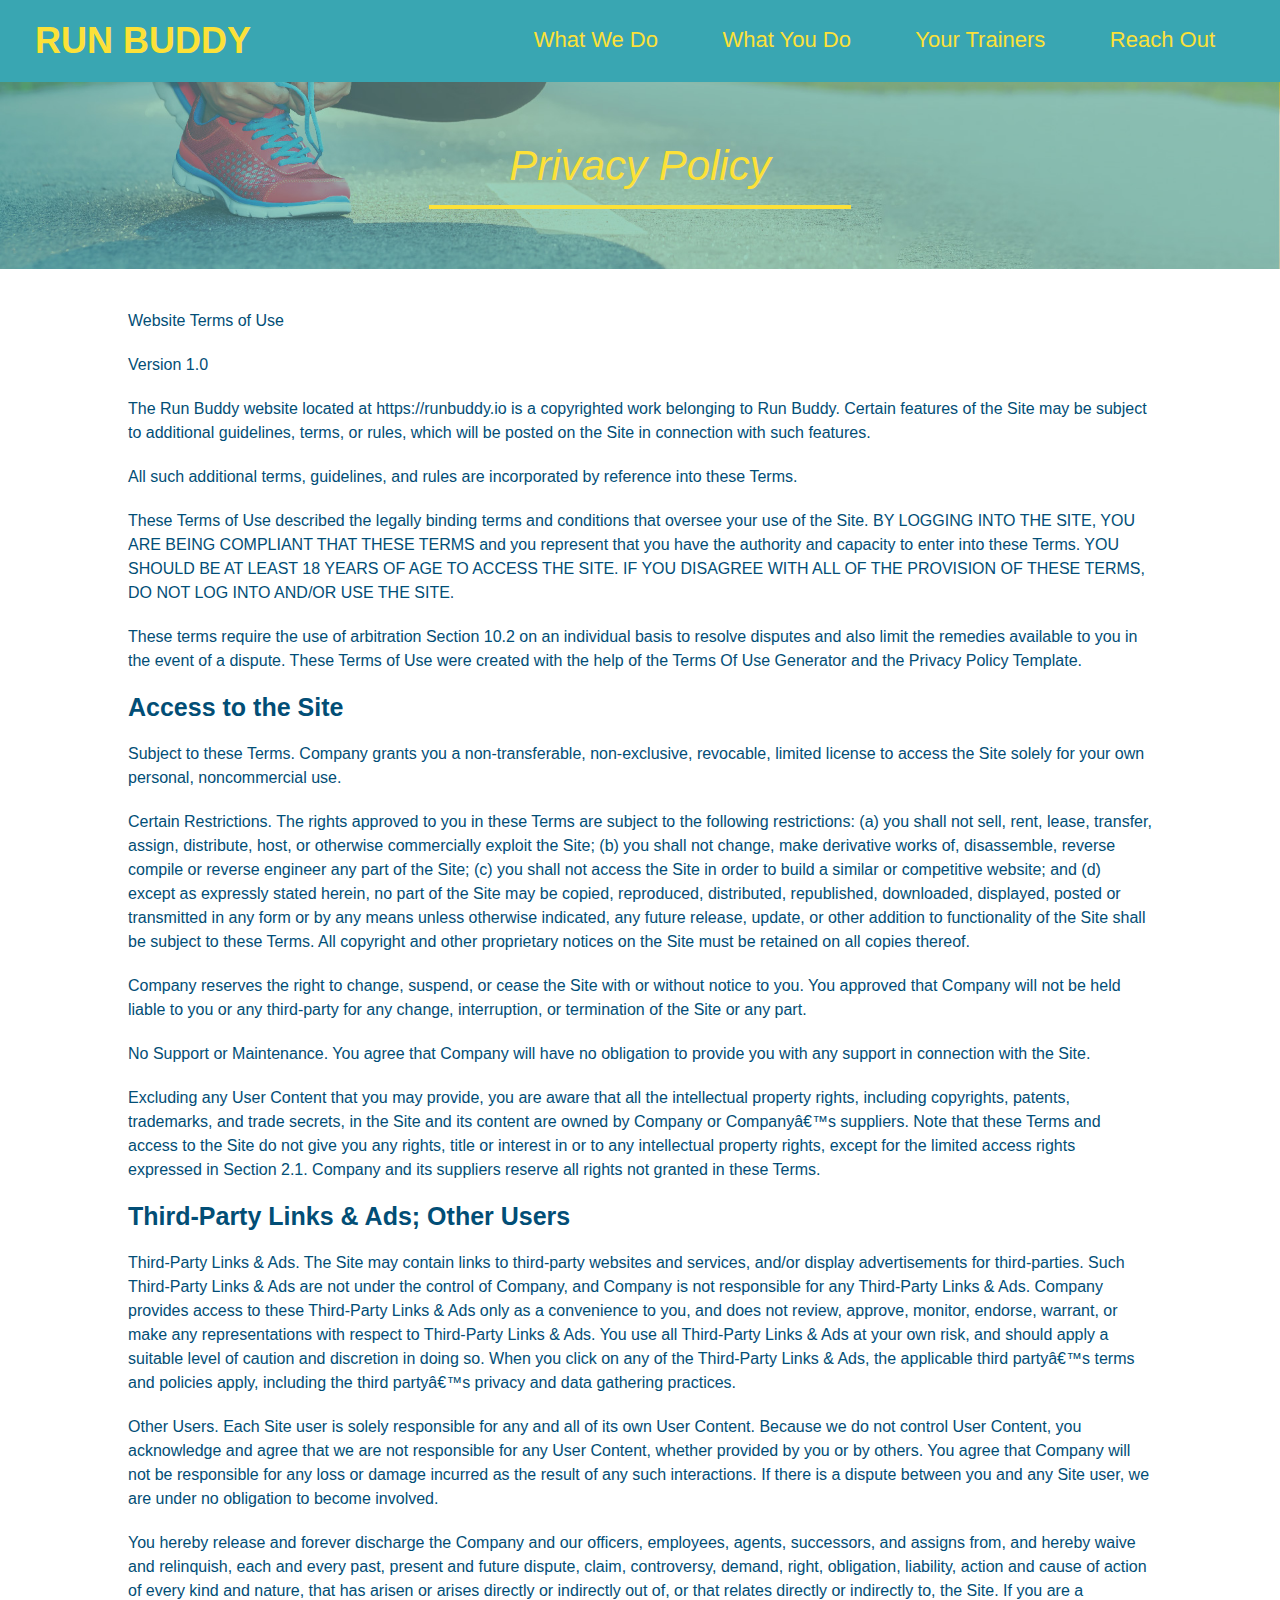
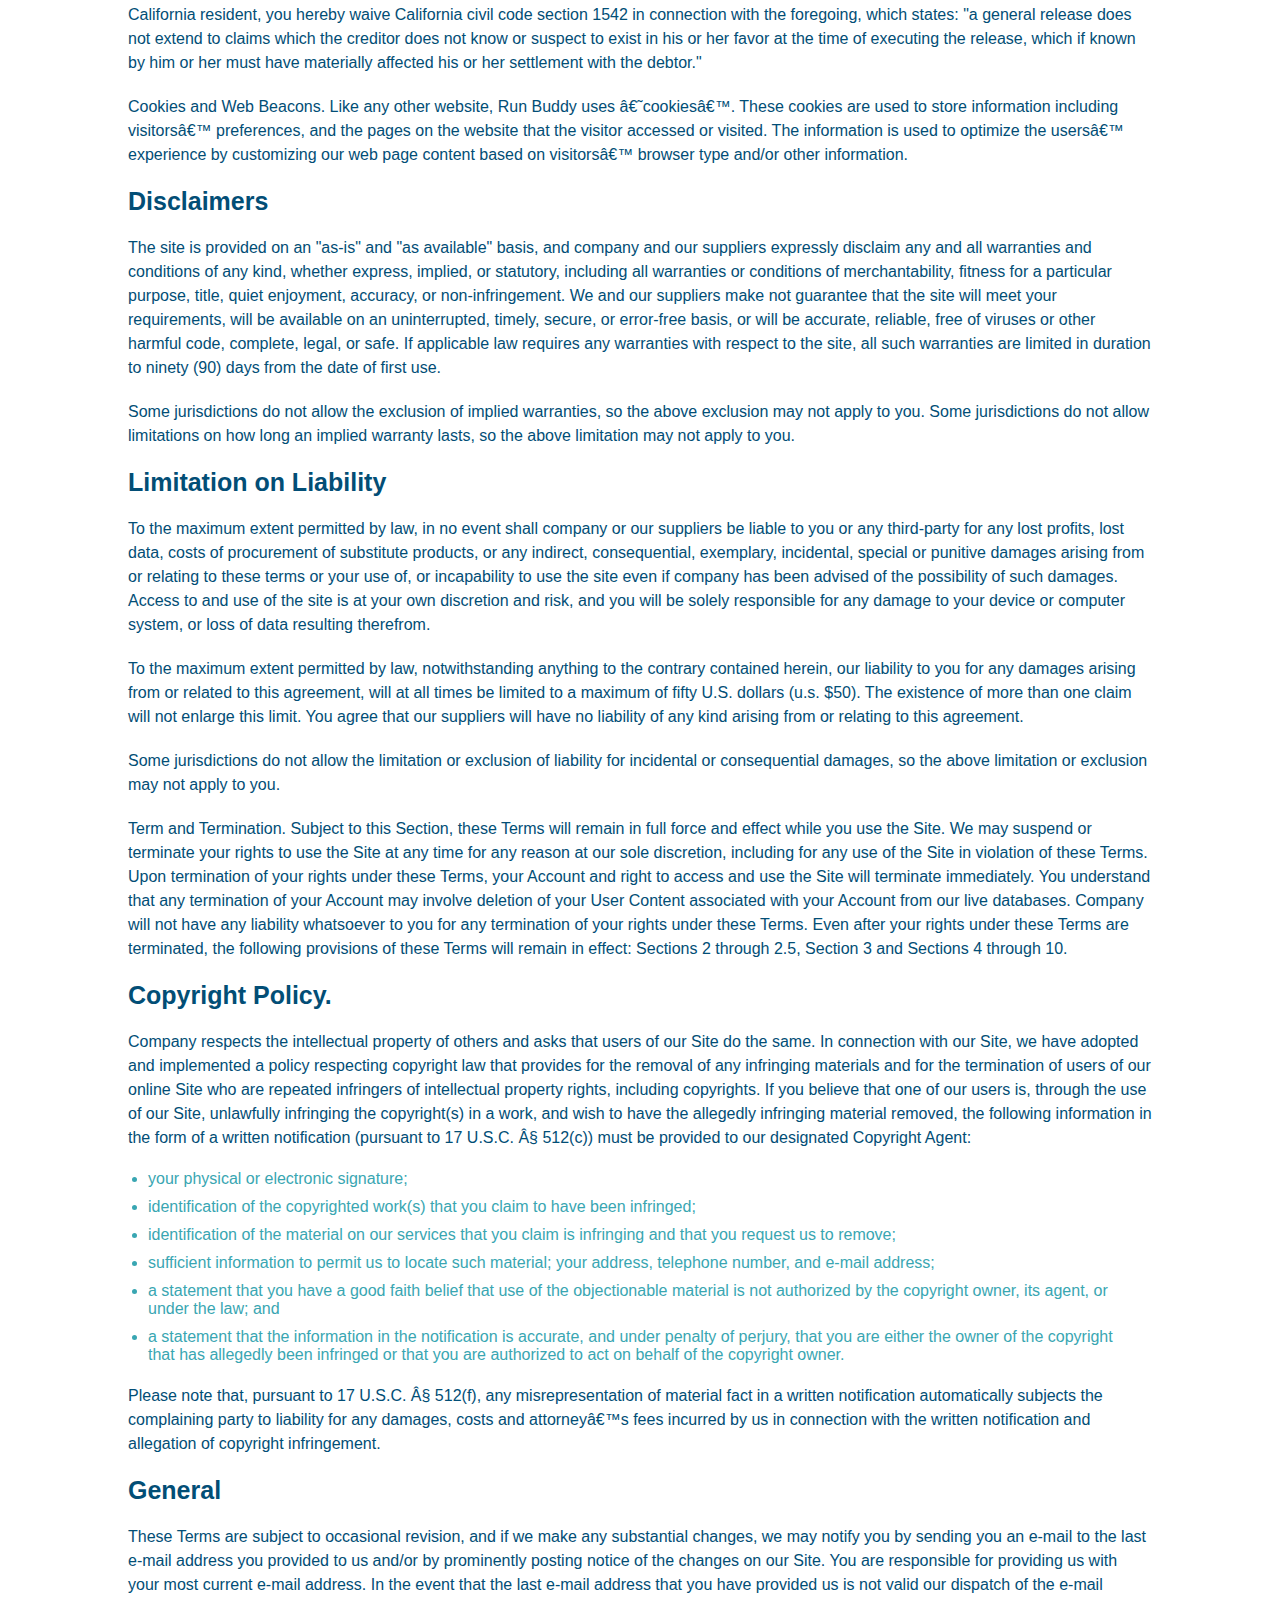
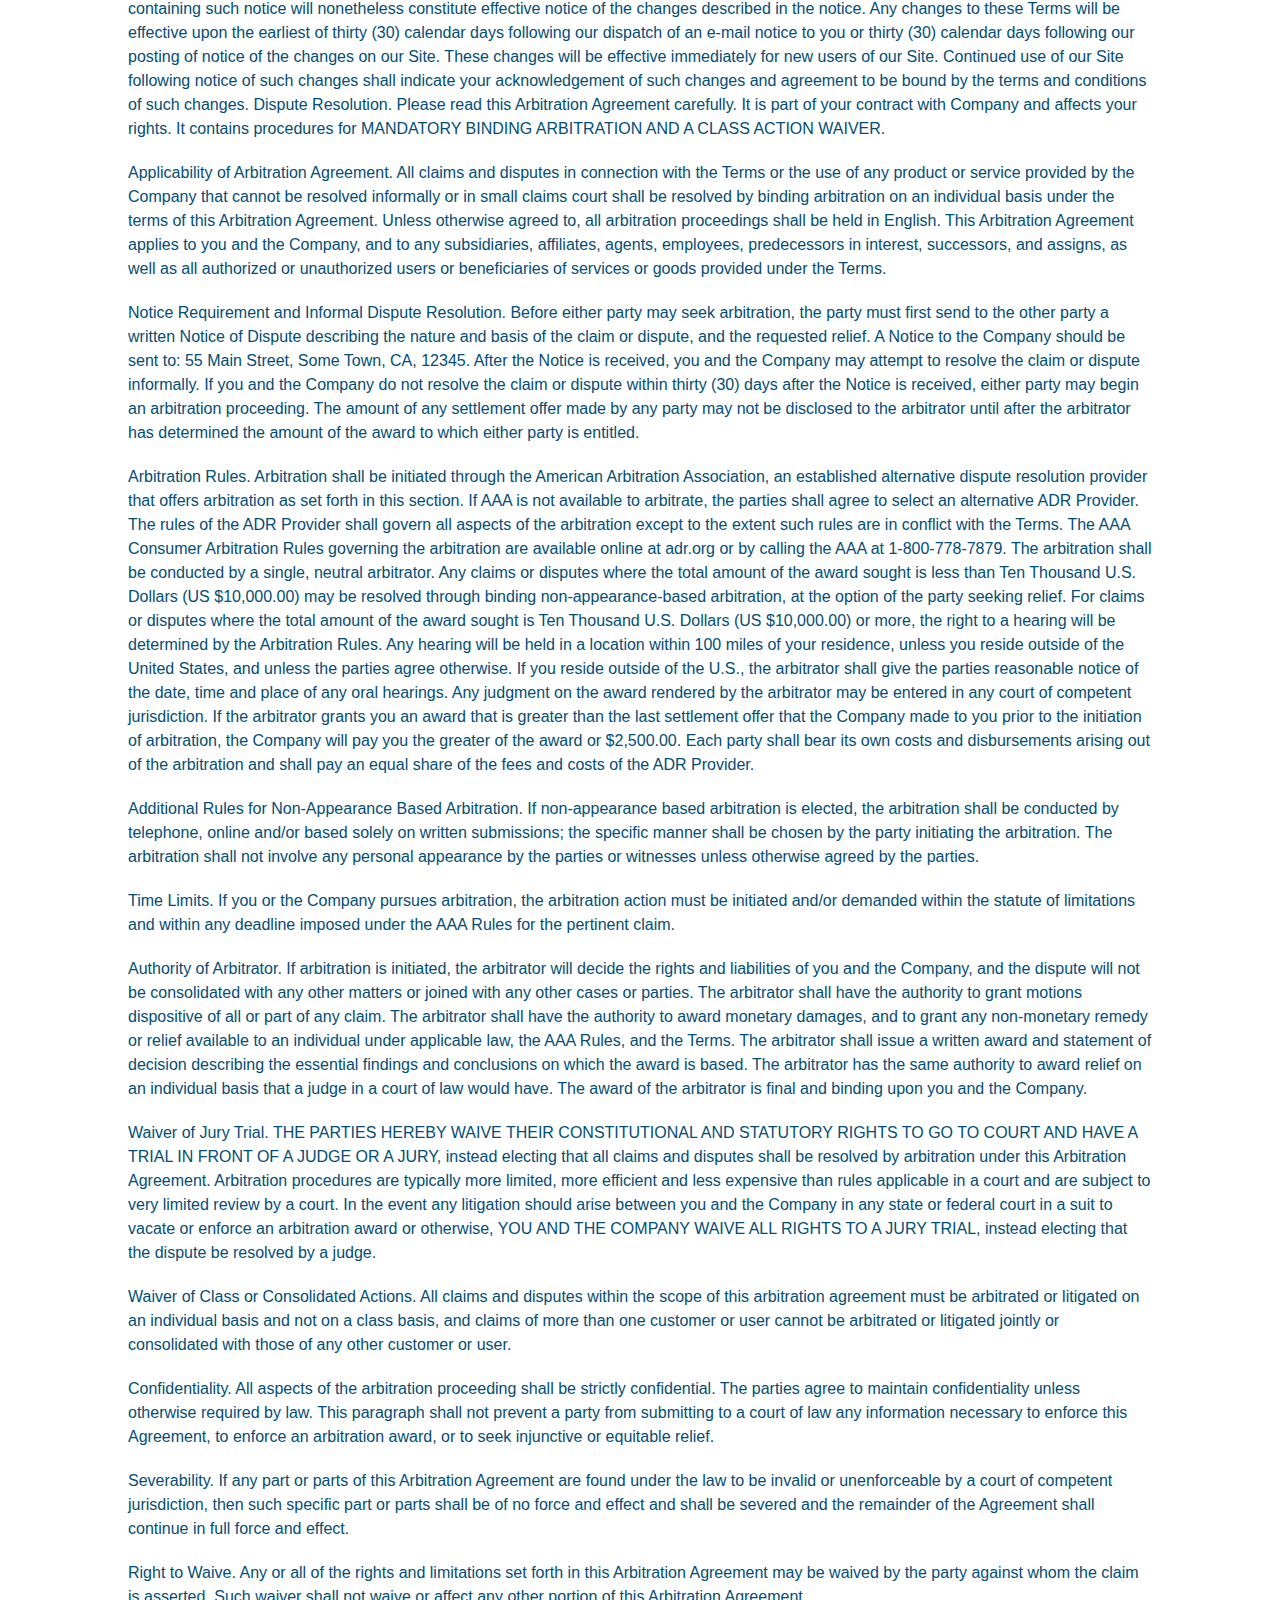
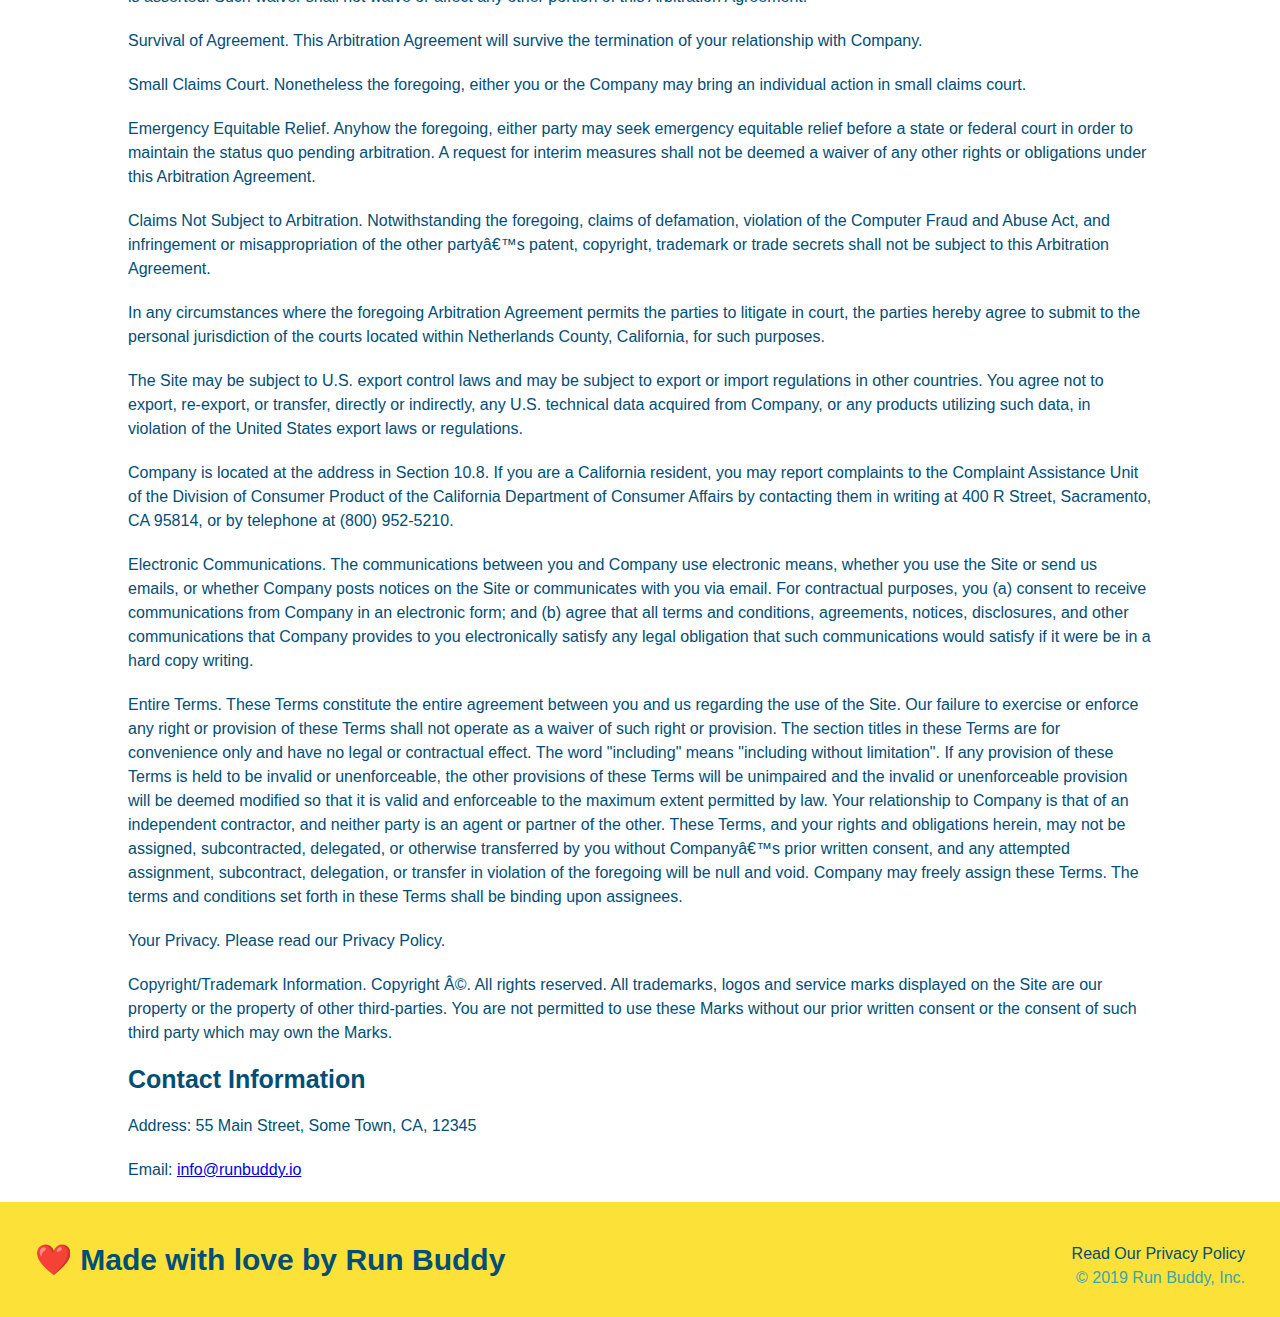
==== privacy-policy.html @ 9f4bff92 "<privacy policy>" ====
<!DOCTYPE html>
<html lang="eng">
    <head>
        <meta charset="UTF-8" />
        <title>Privacy Policy - Run Buddy</title>
        <link rel="stylesheet" href="./assets/css/style.css" />
        <link rel="stylesheet" href="./assets/css/secondary-styles.css" />
    </head>
    <body>
        <!-- navigation -->
    <header>
        <h1>
            <a href="/">RUN BUDDY</a>
        </h1>
        <nav>
            <!-- Unordoered list element -->
            <ul>
                <!-- List item element -->
                <li>
                    <!-- Anchor element -->
                    <a href="./index.html#what-we-do">What We Do</a>
                </li>
                <li>
                    <a href="./index.html#what-you-do">What You Do</a>
                </li>
                <li>
                    <a href="./index.html#your-trainers">Your Trainers</a>
                </li>
                <li>
                    <a href="./index.html#reach-out">Reach Out</a>
                </li>
            </ul>
        </nav>
    </header>

    <section class="hero">
        <h2 class="page-title">
            Privacy Policy
        </h2>
    </section>

    <article class="secondary-content">
        
      <p>
        Website Terms of Use
      </p>

      <p>
        Version 1.0
      </p>

      <p>
        The Run Buddy website located at https://runbuddy.io is a copyrighted work belonging to Run Buddy. Certain
        features of the Site may be subject to additional guidelines, terms, or rules, which will be posted on the Site
        in connection with such features.
      </p>

      <p>
        All such additional terms, guidelines, and rules are incorporated by reference into these Terms.
      </p>

      <p>
        These Terms of Use described the legally binding terms and conditions that oversee your use of the Site. BY
        LOGGING INTO THE SITE, YOU ARE BEING COMPLIANT THAT THESE TERMS and you represent that you have the authority
        and capacity to enter into these Terms. YOU SHOULD BE AT LEAST 18 YEARS OF AGE TO ACCESS THE SITE. IF YOU
        DISAGREE WITH ALL OF THE PROVISION OF THESE TERMS, DO NOT LOG INTO AND/OR USE THE SITE.
      </p>

      <p>
        These terms require the use of arbitration Section 10.2 on an individual basis to resolve disputes and also
        limit the remedies available to you in the event of a dispute. These Terms of Use were created with the help of
        the Terms Of Use Generator and the Privacy Policy Template.
      </p>

      <h3>
        Access to the Site
      </h3>

      <p>
        Subject to these Terms. Company grants you a non-transferable, non-exclusive, revocable, limited license to
        access the Site solely for your own personal, noncommercial use.
      </p>

      <p>
        Certain Restrictions. The rights approved to you in these Terms are subject to the following restrictions: (a)
        you shall not sell, rent, lease, transfer, assign, distribute, host, or otherwise commercially exploit the Site;
        (b) you shall not change, make derivative works of, disassemble, reverse compile or reverse engineer any part of
        the Site; (c) you shall not access the Site in order to build a similar or competitive website; and (d) except
        as expressly stated herein, no part of the Site may be copied, reproduced, distributed, republished, downloaded,
        displayed, posted or transmitted in any form or by any means unless otherwise indicated, any future release,
        update, or other addition to functionality of the Site shall be subject to these Terms. All copyright and other
        proprietary notices on the Site must be retained on all copies thereof.
      </p>

      <p>
        Company reserves the right to change, suspend, or cease the Site with or without notice to you. You approved
        that Company will not be held liable to you or any third-party for any change, interruption, or termination of
        the Site or any part.
      </p>

      <p>
        No Support or Maintenance. You agree that Company will have no obligation to provide you with any support in
        connection with the Site.
      </p>

      <p>
        Excluding any User Content that you may provide, you are aware that all the intellectual property rights,
        including copyrights, patents, trademarks, and trade secrets, in the Site and its content are owned by Company
        or Companyâ€™s suppliers. Note that these Terms and access to the Site do not give you any rights, title or
        interest in or to any intellectual property rights, except for the limited access rights expressed in Section
        2.1. Company and its suppliers reserve all rights not granted in these Terms.
      </p>

      <h3>
        Third-Party Links & Ads; Other Users
      </h3>

      <p>
        Third-Party Links & Ads. The Site may contain links to third-party websites and services, and/or display
        advertisements for third-parties. Such Third-Party Links & Ads are not under the control of Company, and Company
        is not responsible for any Third-Party Links & Ads. Company provides access to these Third-Party Links & Ads
        only as a convenience to you, and does not review, approve, monitor, endorse, warrant, or make any
        representations with respect to Third-Party Links & Ads. You use all Third-Party Links & Ads at your own risk,
        and should apply a suitable level of caution and discretion in doing so. When you click on any of the
        Third-Party Links & Ads, the applicable third partyâ€™s terms and policies apply, including the third partyâ€™s
        privacy and data gathering practices.
      </p>

      <p>
        Other Users. Each Site user is solely responsible for any and all of its own User Content. Because we do not
        control User Content, you acknowledge and agree that we are not responsible for any User Content, whether
        provided by you or by others. You agree that Company will not be responsible for any loss or damage incurred as
        the result of any such interactions. If there is a dispute between you and any Site user, we are under no
        obligation to become involved.
      </p>

      <p>
        You hereby release and forever discharge the Company and our officers, employees, agents, successors, and
        assigns from, and hereby waive and relinquish, each and every past, present and future dispute, claim,
        controversy, demand, right, obligation, liability, action and cause of action of every kind and nature, that has
        arisen or arises directly or indirectly out of, or that relates directly or indirectly to, the Site. If you are
        a California resident, you hereby waive California civil code section 1542 in connection with the foregoing,
        which states: "a general release does not extend to claims which the creditor does not know or suspect to exist
        in his or her favor at the time of executing the release, which if known by him or her must have materially
        affected his or her settlement with the debtor."
      </p>

      <p>
        Cookies and Web Beacons. Like any other website, Run Buddy uses â€˜cookiesâ€™. These cookies are used to store
        information including visitorsâ€™ preferences, and the pages on the website that the visitor accessed or visited.
        The information is used to optimize the usersâ€™ experience by customizing our web page content based on visitorsâ€™
        browser type and/or other information.
      </p>

      <h3>
        Disclaimers
      </h3>

      <p>
        The site is provided on an "as-is" and "as available" basis, and company and our suppliers expressly disclaim
        any and all warranties and conditions of any kind, whether express, implied, or statutory, including all
        warranties or conditions of merchantability, fitness for a particular purpose, title, quiet enjoyment, accuracy,
        or non-infringement. We and our suppliers make not guarantee that the site will meet your requirements, will be
        available on an uninterrupted, timely, secure, or error-free basis, or will be accurate, reliable, free of
        viruses or other harmful code, complete, legal, or safe. If applicable law requires any warranties with respect
        to the site, all such warranties are limited in duration to ninety (90) days from the date of first use.
      </p>

      <p>
        Some jurisdictions do not allow the exclusion of implied warranties, so the above exclusion may not apply to
        you. Some jurisdictions do not allow limitations on how long an implied warranty lasts, so the above limitation
        may not apply to you.
      </p>

      <h3>
        Limitation on Liability
      </h3>

      <p>
        To the maximum extent permitted by law, in no event shall company or our suppliers be liable to you or any
        third-party for any lost profits, lost data, costs of procurement of substitute products, or any indirect,
        consequential, exemplary, incidental, special or punitive damages arising from or relating to these terms or
        your use of, or incapability to use the site even if company has been advised of the possibility of such
        damages. Access to and use of the site is at your own discretion and risk, and you will be solely responsible
        for any damage to your device or computer system, or loss of data resulting therefrom.
      </p>

      <p>
        To the maximum extent permitted by law, notwithstanding anything to the contrary contained herein, our liability
        to you for any damages arising from or related to this agreement, will at all times be limited to a maximum of
        fifty U.S. dollars (u.s. $50). The existence of more than one claim will not enlarge this limit. You agree that
        our suppliers will have no liability of any kind arising from or relating to this agreement.
      </p>

      <p>
        Some jurisdictions do not allow the limitation or exclusion of liability for incidental or consequential
        damages, so the above limitation or exclusion may not apply to you.
      </p>

      <p>
        Term and Termination. Subject to this Section, these Terms will remain in full force and effect while you use
        the Site. We may suspend or terminate your rights to use the Site at any time for any reason at our sole
        discretion, including for any use of the Site in violation of these Terms. Upon termination of your rights under
        these Terms, your Account and right to access and use the Site will terminate immediately. You understand that
        any termination of your Account may involve deletion of your User Content associated with your Account from our
        live databases. Company will not have any liability whatsoever to you for any termination of your rights under
        these Terms. Even after your rights under these Terms are terminated, the following provisions of these Terms
        will remain in effect: Sections 2 through 2.5, Section 3 and Sections 4 through 10.
      </p>

      <h3>
        Copyright Policy.
      </h3>

      <p>
        Company respects the intellectual property of others and asks that users of our Site do the same. In connection
        with our Site, we have adopted and implemented a policy respecting copyright law that provides for the removal
        of any infringing materials and for the termination of users of our online Site who are repeated infringers of
        intellectual property rights, including copyrights. If you believe that one of our users is, through the use of
        our Site, unlawfully infringing the copyright(s) in a work, and wish to have the allegedly infringing material
        removed, the following information in the form of a written notification (pursuant to 17 U.S.C. Â§ 512(c)) must
        be provided to our designated Copyright Agent:
      </p>

      <ul>
        <li>
          your physical or electronic signature;
        </li>
        <li>
          identification of the copyrighted work(s) that you claim to have been infringed;
        </li>
        <li>
          identification of the material on our services that you claim is infringing and that you request us to remove;
        </li>
        <li>
          sufficient information to permit us to locate such material; your address, telephone number, and e-mail
          address;
        </li>
        <li>
          a statement that you have a good faith belief that use of the objectionable material is not authorized by the
          copyright owner, its agent, or under the law; and
        </li>
        <li>
          a statement that the information in the notification is accurate, and under penalty of perjury, that you are
          either the owner of the copyright that has allegedly been infringed or that you are authorized to act on
          behalf of the copyright owner.
        </li>
      </ul>

      <p>
        Please note that, pursuant to 17 U.S.C. Â§ 512(f), any misrepresentation of material fact in a written
        notification automatically subjects the complaining party to liability for any damages, costs and attorneyâ€™s
        fees incurred by us in connection with the written notification and allegation of copyright infringement.
      </p>

      <h3>
        General
      </h3>

      <p>
        These Terms are subject to occasional revision, and if we make any substantial changes, we may notify you by
        sending you an e-mail to the last e-mail address you provided to us and/or by prominently posting notice of the
        changes on our Site. You are responsible for providing us with your most current e-mail address. In the event
        that the last e-mail address that you have provided us is not valid our dispatch of the e-mail containing such
        notice will nonetheless constitute effective notice of the changes described in the notice. Any changes to these
        Terms will be effective upon the earliest of thirty (30) calendar days following our dispatch of an e-mail
        notice to you or thirty (30) calendar days following our posting of notice of the changes on our Site. These
        changes will be effective immediately for new users of our Site. Continued use of our Site following notice of
        such changes shall indicate your acknowledgement of such changes and agreement to be bound by the terms and
        conditions of such changes. Dispute Resolution. Please read this Arbitration Agreement carefully. It is part of
        your contract with Company and affects your rights. It contains procedures for MANDATORY BINDING ARBITRATION AND
        A CLASS ACTION WAIVER.
      </p>

      <p>
        Applicability of Arbitration Agreement. All claims and disputes in connection with the Terms or the use of any
        product or service provided by the Company that cannot be resolved informally or in small claims court shall be
        resolved by binding arbitration on an individual basis under the terms of this Arbitration Agreement. Unless
        otherwise agreed to, all arbitration proceedings shall be held in English. This Arbitration Agreement applies to
        you and the Company, and to any subsidiaries, affiliates, agents, employees, predecessors in interest,
        successors, and assigns, as well as all authorized or unauthorized users or beneficiaries of services or goods
        provided under the Terms.
      </p>

      <p>
        Notice Requirement and Informal Dispute Resolution. Before either party may seek arbitration, the party must
        first send to the other party a written Notice of Dispute describing the nature and basis of the claim or
        dispute, and the requested relief. A Notice to the Company should be sent to: 55 Main Street, Some Town, CA,
        12345. After the Notice is received, you and the Company may attempt to resolve the claim or dispute informally.
        If you and the Company do not resolve the claim or dispute within thirty (30) days after the Notice is received,
        either party may begin an arbitration proceeding. The amount of any settlement offer made by any party may not
        be disclosed to the arbitrator until after the arbitrator has determined the amount of the award to which either
        party is entitled.
      </p>

      <p>
        Arbitration Rules. Arbitration shall be initiated through the American Arbitration Association, an established
        alternative dispute resolution provider that offers arbitration as set forth in this section. If AAA is not
        available to arbitrate, the parties shall agree to select an alternative ADR Provider. The rules of the ADR
        Provider shall govern all aspects of the arbitration except to the extent such rules are in conflict with the
        Terms. The AAA Consumer Arbitration Rules governing the arbitration are available online at adr.org or by
        calling the AAA at 1-800-778-7879. The arbitration shall be conducted by a single, neutral arbitrator. Any
        claims or disputes where the total amount of the award sought is less than Ten Thousand U.S. Dollars (US
        $10,000.00) may be resolved through binding non-appearance-based arbitration, at the option of the party seeking
        relief. For claims or disputes where the total amount of the award sought is Ten Thousand U.S. Dollars (US
        $10,000.00) or more, the right to a hearing will be determined by the Arbitration Rules. Any hearing will be
        held in a location within 100 miles of your residence, unless you reside outside of the United States, and
        unless the parties agree otherwise. If you reside outside of the U.S., the arbitrator shall give the parties
        reasonable notice of the date, time and place of any oral hearings. Any judgment on the award rendered by the
        arbitrator may be entered in any court of competent jurisdiction. If the arbitrator grants you an award that is
        greater than the last settlement offer that the Company made to you prior to the initiation of arbitration, the
        Company will pay you the greater of the award or $2,500.00. Each party shall bear its own costs and
        disbursements arising out of the arbitration and shall pay an equal share of the fees and costs of the ADR
        Provider.
      </p>

      <p>
        Additional Rules for Non-Appearance Based Arbitration. If non-appearance based arbitration is elected, the
        arbitration shall be conducted by telephone, online and/or based solely on written submissions; the specific
        manner shall be chosen by the party initiating the arbitration. The arbitration shall not involve any personal
        appearance by the parties or witnesses unless otherwise agreed by the parties.
      </p>

      <p>
        Time Limits. If you or the Company pursues arbitration, the arbitration action must be initiated and/or demanded
        within the statute of limitations and within any deadline imposed under the AAA Rules for the pertinent claim.
      </p>

      <p>
        Authority of Arbitrator. If arbitration is initiated, the arbitrator will decide the rights and liabilities of
        you and the Company, and the dispute will not be consolidated with any other matters or joined with any other
        cases or parties. The arbitrator shall have the authority to grant motions dispositive of all or part of any
        claim. The arbitrator shall have the authority to award monetary damages, and to grant any non-monetary remedy
        or relief available to an individual under applicable law, the AAA Rules, and the Terms. The arbitrator shall
        issue a written award and statement of decision describing the essential findings and conclusions on which the
        award is based. The arbitrator has the same authority to award relief on an individual basis that a judge in a
        court of law would have. The award of the arbitrator is final and binding upon you and the Company.
      </p>

      <p>
        Waiver of Jury Trial. THE PARTIES HEREBY WAIVE THEIR CONSTITUTIONAL AND STATUTORY RIGHTS TO GO TO COURT AND HAVE
        A TRIAL IN FRONT OF A JUDGE OR A JURY, instead electing that all claims and disputes shall be resolved by
        arbitration under this Arbitration Agreement. Arbitration procedures are typically more limited, more efficient
        and less expensive than rules applicable in a court and are subject to very limited review by a court. In the
        event any litigation should arise between you and the Company in any state or federal court in a suit to vacate
        or enforce an arbitration award or otherwise, YOU AND THE COMPANY WAIVE ALL RIGHTS TO A JURY TRIAL, instead
        electing that the dispute be resolved by a judge.
      </p>

      <p>
        Waiver of Class or Consolidated Actions. All claims and disputes within the scope of this arbitration agreement
        must be arbitrated or litigated on an individual basis and not on a class basis, and claims of more than one
        customer or user cannot be arbitrated or litigated jointly or consolidated with those of any other customer or
        user.
      </p>

      <p>
        Confidentiality. All aspects of the arbitration proceeding shall be strictly confidential. The parties agree to
        maintain confidentiality unless otherwise required by law. This paragraph shall not prevent a party from
        submitting to a court of law any information necessary to enforce this Agreement, to enforce an arbitration
        award, or to seek injunctive or equitable relief.
      </p>

      <p>
        Severability. If any part or parts of this Arbitration Agreement are found under the law to be invalid or
        unenforceable by a court of competent jurisdiction, then such specific part or parts shall be of no force and
        effect and shall be severed and the remainder of the Agreement shall continue in full force and effect.
      </p>

      <p>
        Right to Waive. Any or all of the rights and limitations set forth in this Arbitration Agreement may be waived
        by the party against whom the claim is asserted. Such waiver shall not waive or affect any other portion of this
        Arbitration Agreement.
      </p>

      <p>
        Survival of Agreement. This Arbitration Agreement will survive the termination of your relationship with
        Company.
      </p>

      <p>
        Small Claims Court. Nonetheless the foregoing, either you or the Company may bring an individual action in small
        claims court.
      </p>

      <p>
        Emergency Equitable Relief. Anyhow the foregoing, either party may seek emergency equitable relief before a
        state or federal court in order to maintain the status quo pending arbitration. A request for interim measures
        shall not be deemed a waiver of any other rights or obligations under this Arbitration Agreement.
      </p>

      <p>
        Claims Not Subject to Arbitration. Notwithstanding the foregoing, claims of defamation, violation of the
        Computer Fraud and Abuse Act, and infringement or misappropriation of the other partyâ€™s patent, copyright,
        trademark or trade secrets shall not be subject to this Arbitration Agreement.
      </p>

      <p>
        In any circumstances where the foregoing Arbitration Agreement permits the parties to litigate in court, the
        parties hereby agree to submit to the personal jurisdiction of the courts located within Netherlands County,
        California, for such purposes.
      </p>

      <p>
        The Site may be subject to U.S. export control laws and may be subject to export or import regulations in other
        countries. You agree not to export, re-export, or transfer, directly or indirectly, any U.S. technical data
        acquired from Company, or any products utilizing such data, in violation of the United States export laws or
        regulations.
      </p>

      <p>
        Company is located at the address in Section 10.8. If you are a California resident, you may report complaints
        to the Complaint Assistance Unit of the Division of Consumer Product of the California Department of Consumer
        Affairs by contacting them in writing at 400 R Street, Sacramento, CA 95814, or by telephone at (800) 952-5210.
      </p>

      <p>
        Electronic Communications. The communications between you and Company use electronic means, whether you use the
        Site or send us emails, or whether Company posts notices on the Site or communicates with you via email. For
        contractual purposes, you (a) consent to receive communications from Company in an electronic form; and (b)
        agree that all terms and conditions, agreements, notices, disclosures, and other communications that Company
        provides to you electronically satisfy any legal obligation that such communications would satisfy if it were be
        in a hard copy writing.
      </p>

      <p>
        Entire Terms. These Terms constitute the entire agreement between you and us regarding the use of the Site. Our
        failure to exercise or enforce any right or provision of these Terms shall not operate as a waiver of such right
        or provision. The section titles in these Terms are for convenience only and have no legal or contractual
        effect. The word "including" means "including without limitation". If any provision of these Terms is held to be
        invalid or unenforceable, the other provisions of these Terms will be unimpaired and the invalid or
        unenforceable provision will be deemed modified so that it is valid and enforceable to the maximum extent
        permitted by law. Your relationship to Company is that of an independent contractor, and neither party is an
        agent or partner of the other. These Terms, and your rights and obligations herein, may not be assigned,
        subcontracted, delegated, or otherwise transferred by you without Companyâ€™s prior written consent, and any
        attempted assignment, subcontract, delegation, or transfer in violation of the foregoing will be null and void.
        Company may freely assign these Terms. The terms and conditions set forth in these Terms shall be binding upon
        assignees.
      </p>

      <p>
        Your Privacy. Please read our Privacy Policy.
      </p>

      <p>
        Copyright/Trademark Information. Copyright Â©. All rights reserved. All trademarks, logos and service marks
        displayed on the Site are our property or the property of other third-parties. You are not permitted to use
        these Marks without our prior written consent or the consent of such third party which may own the Marks.
      </p>

      <h3>
        Contact Information
      </h3>

      <p>
        Address: 55 Main Street, Some Town, CA, 12345
      </p>

      <p>
        Email: <a href="mailto:info@runbuddy.io">info@runbuddy.io</a>
      </p>

    </article>

    <!-- footer -->
    <footer>
        <h2>❤️ Made with love by Run Buddy</h2>
        <div>
            <a>Read Our Privacy Policy</a><br/>
            &copy; 2019 Run Buddy, Inc.
        </div>
    </footer>
    </body>
</html>
---- assets/css/style.css ----
* {
    margin: 0;
    padding: 0;
    box-sizing: border-box;
}

body {
    /* more on this crazy alphanumerical value in a minute! */
    color: #39a6b2;
    font-family: Helvetica, Arial, sans-serif;
}

/* apply styles to <header> */
header {
    padding: 20px 35px;
    background-color: #39a6b2;
}

header h1 {
    font-weight: bold;
    font-size: 36px;
    color: #fce138;
    margin: 0;
    display: inline;
}
header a {
    text-decoration: none;
    color: #fce138;
}

header nav {
    float: right;
    margin: 7px 0;
}

header nav ul li {
    display: inline;
}

header nav ul li a {
    margin: 0 30px;
    font-weight: lighter;
    font-size: 22px;
}

footer {
    background: #fce138;
    width: 100%;
    padding: 40px 35px;
}

footer h2 {
    display: inline;
    color: #024e76;
    font-size: 30px;
    margin: 0;
}

footer div {
    float: right;
    line-height: 1.5;
    text-align: right;
}

footer a {
    color: #024e76;
}

section {
    padding: 60px;
}

/* Hero Style Start */
.hero {
    background-image: url("../images/hero-bg.jpg");
    height: 600px;
    background-size: cover;
    background-position: center;
    position: relative;
}
/* Hero Style End */

/*Hero-Form Style Start */
.hero-form {
    border: 3px solid #024e76;
    background-color: #fce138;
    padding: 20px;
    width: 500px;
    color: #024e76;
    position: absolute;
    bottom: 120px;
    right: 140px;
  }
/*Hero-Form Style End */

.hero-form h3 {
    font-size: 24px;
    margin: 0px;
}

.hero-form p {
    margin: 5px 0 15px 0;
}

.form-input {
    border: 1px solid #024e76;
    display: block;
    padding: 7px 15px;
    font-size: 16px;
    color: #024e76;
    width: 100%;
    margin-bottom: 15px;
}

.hero-form label {
    margin: 0 5px;
}

.hero-form button {
    color: #fce138;
    background-color: #024e76;
    border: none;
    padding: 10px 20px;
    font-size: 16px;
}

.intro {
    text-align: center;
}

.intro p {
    line-height: 1.7;
    color: #39a6b2;
    width: 80%;
    font-size: 20px;
    margin: 0 auto;
}

.steps {
    text-align: center;
    background: #fce138;
}

.steps div {
    margin-bottom: 80px;
}

.steps img {
    width: 15%;
    margin: 10px 0;
}

.steps h3 {
    color: #024e76;
    font-size: 46px;
    margin-top: 10px;
}

.steps p {
    color: #39a6b2;
    font-size: 23px;
}

.steps span {
    font-size: 38px;
}

.section-title {
    font-size: 55px;
    color: #024e76;
    margin-bottom: 35px;
    padding: 0 100px 20px 100px;
    display: inline-block;
    border-bottom: 3px solid;
}

.primary-border {
    border-color: #fce138;
}

.secondary-border {
    border-color: #39a6b2;
}

/*Trainer Section Style Start */
.trainers {
    text-align: center;
}

.trainer {
    width: 900px;
    margin: 0 auto 30px auto;
    background: #024e76;
    color: #fce138;
    overflow: auto;
}

.trainer img {
    width: 35%;
    float: left;
}

.trainer-bio {
    padding: 35px;
    float: left;
    width: 65%;
}

.trainer-bio h3 {
    font-size: 32px;
    margin-bottom: 8px;
}

.trainer-bio h4 {
    font-weight: lighter;
    font-size: 26px;
    margin-bottom: 25px;
}

.trainer-bio p {
    font-size: 17px;
    line-height: 1.3;
}

.text-left {
    text-align: left;
}

.text-right {
    text-align: right;
}

/* Reach Out Section Style Start */
.contact {
    text-align: center;
    background: #024e76;
}

.contact h2 {
    color: #fce138;
}

.contact-info iframe {
    width: 400px;
    height: 400px;
}

.contact-info div {
    width: 410px;
    display: inline-block;
    vertical-align: top;
    text-align: left;
    margin: 30px 0 0 60px;
    color: white;
}

.contact-info h3 {
    color: #fce138;
    font-size: 32px;
}

.contact-info p, .contact-info address {
    margin: 20px 0;
    line-height: 1.5;
    font-size: 20px;
    font-style: normal;
}

.contact-info a {
    color: #fce138;
}
/* Reach Out Section Style End */
---- assets/css/secondary-styles.css ----
.hero {
    background-position: bottom;
    height: auto;
    text-align: center;
    margin-bottom: 40px;
}

.page-title {
    color: #fce138;
    display: inline-block;
    border-bottom: 4px solid #fce138;
    padding: 0 80px 15px 80px;
    font-weight: normal;
    font-size: 42px;
    font-style: italic;
}

.secondary-content {
    width: 80%;
    margin: auto;
    color: #024e76;
}

.secondary-content h3 {
    font-size: 25px;
    margin: 20px 0 20px 0;
}

.secondary-content p {
    font-size: 16px;
    line-height: 1.5;
    margin: 20px 0 20px 0;
}

.secondary-content ul {
    margin: 15px 20px 15px 20px;
}

.secondary-content li {
    color: #39a6b2;
    margin: 10px 0 10px 0;
}
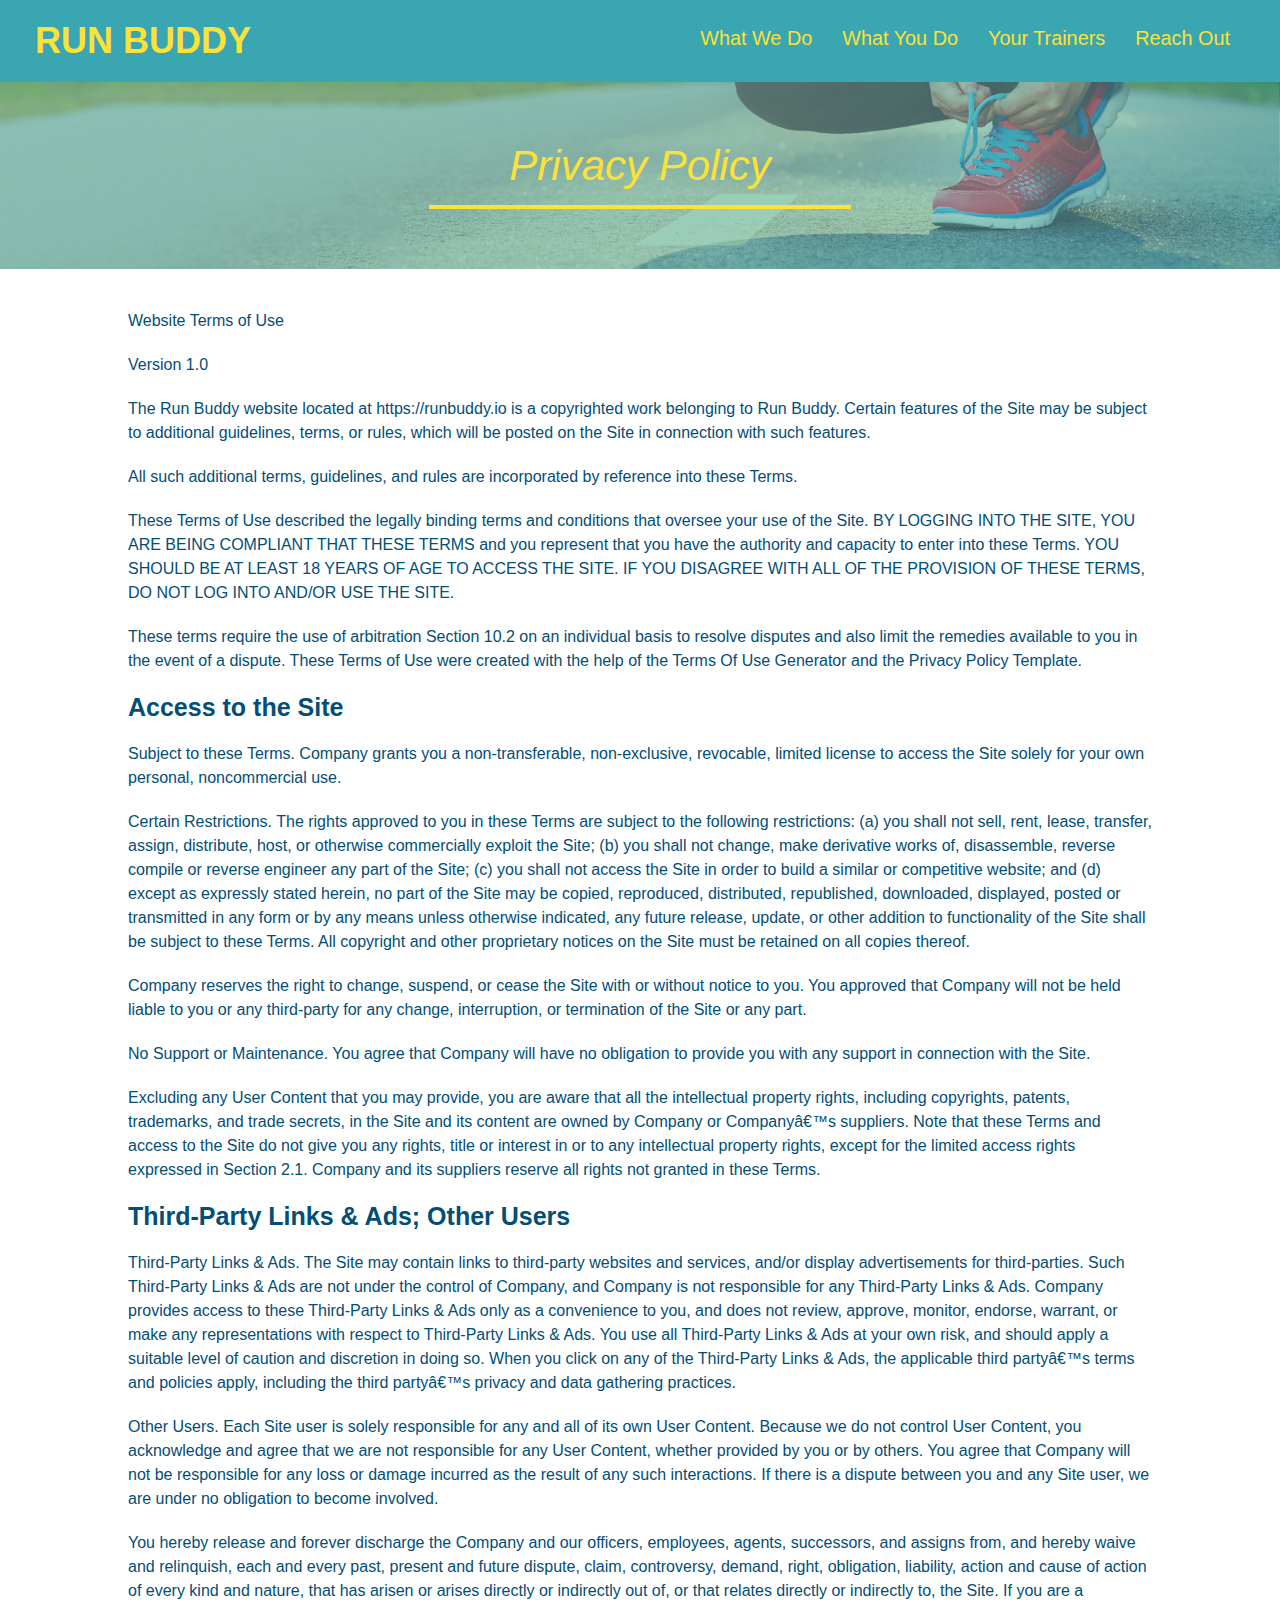
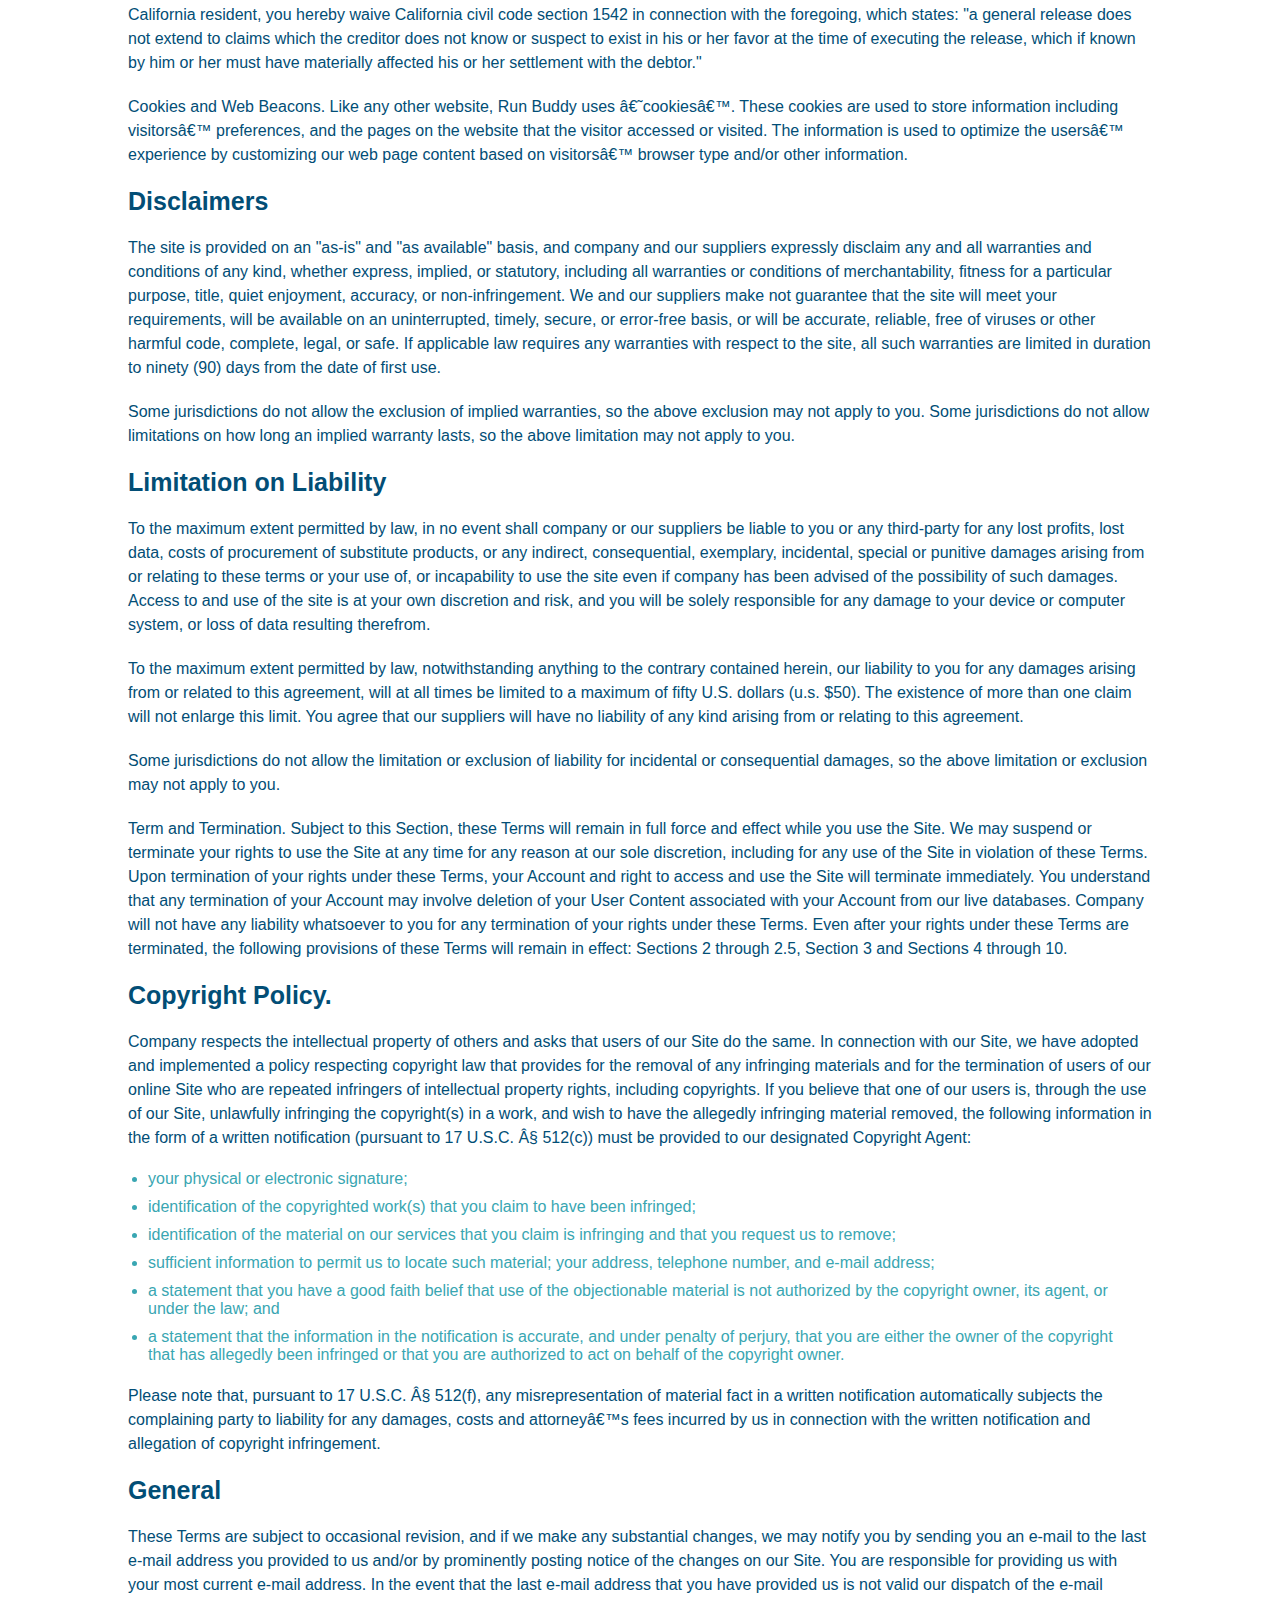
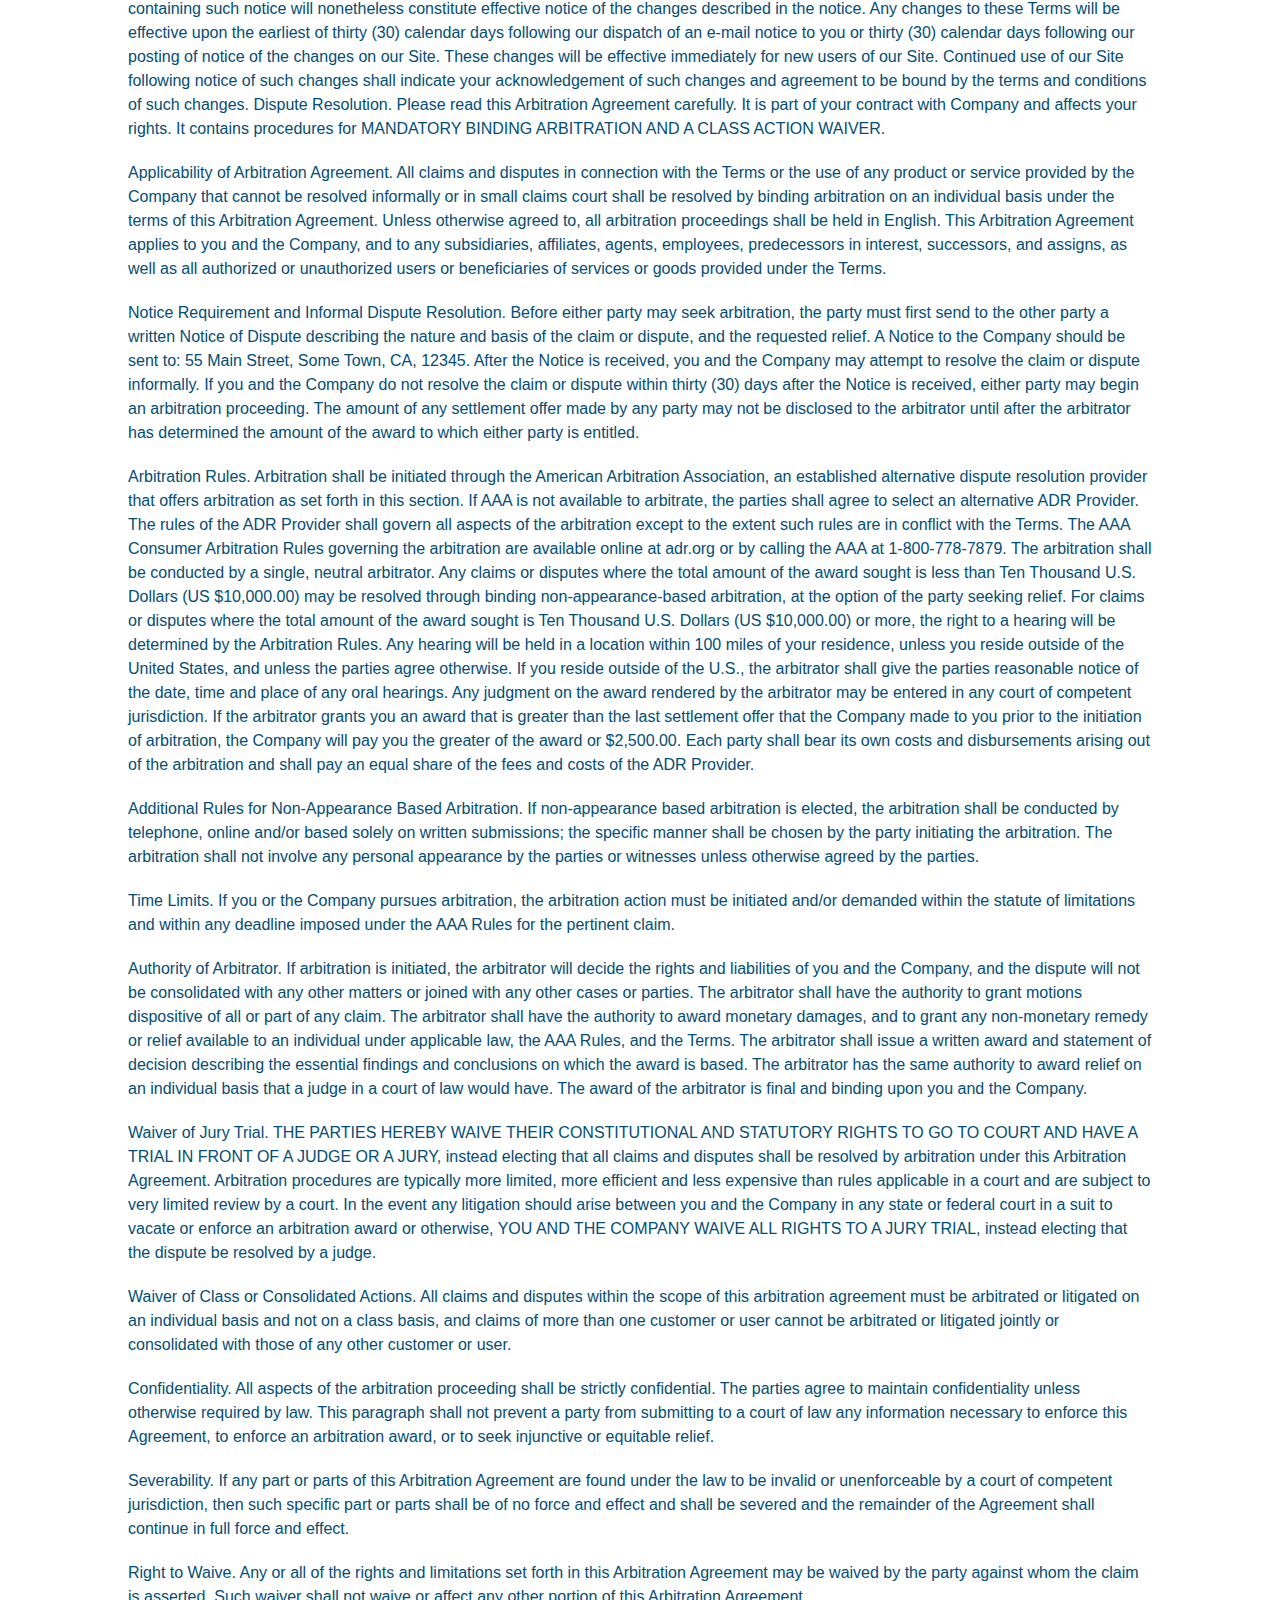
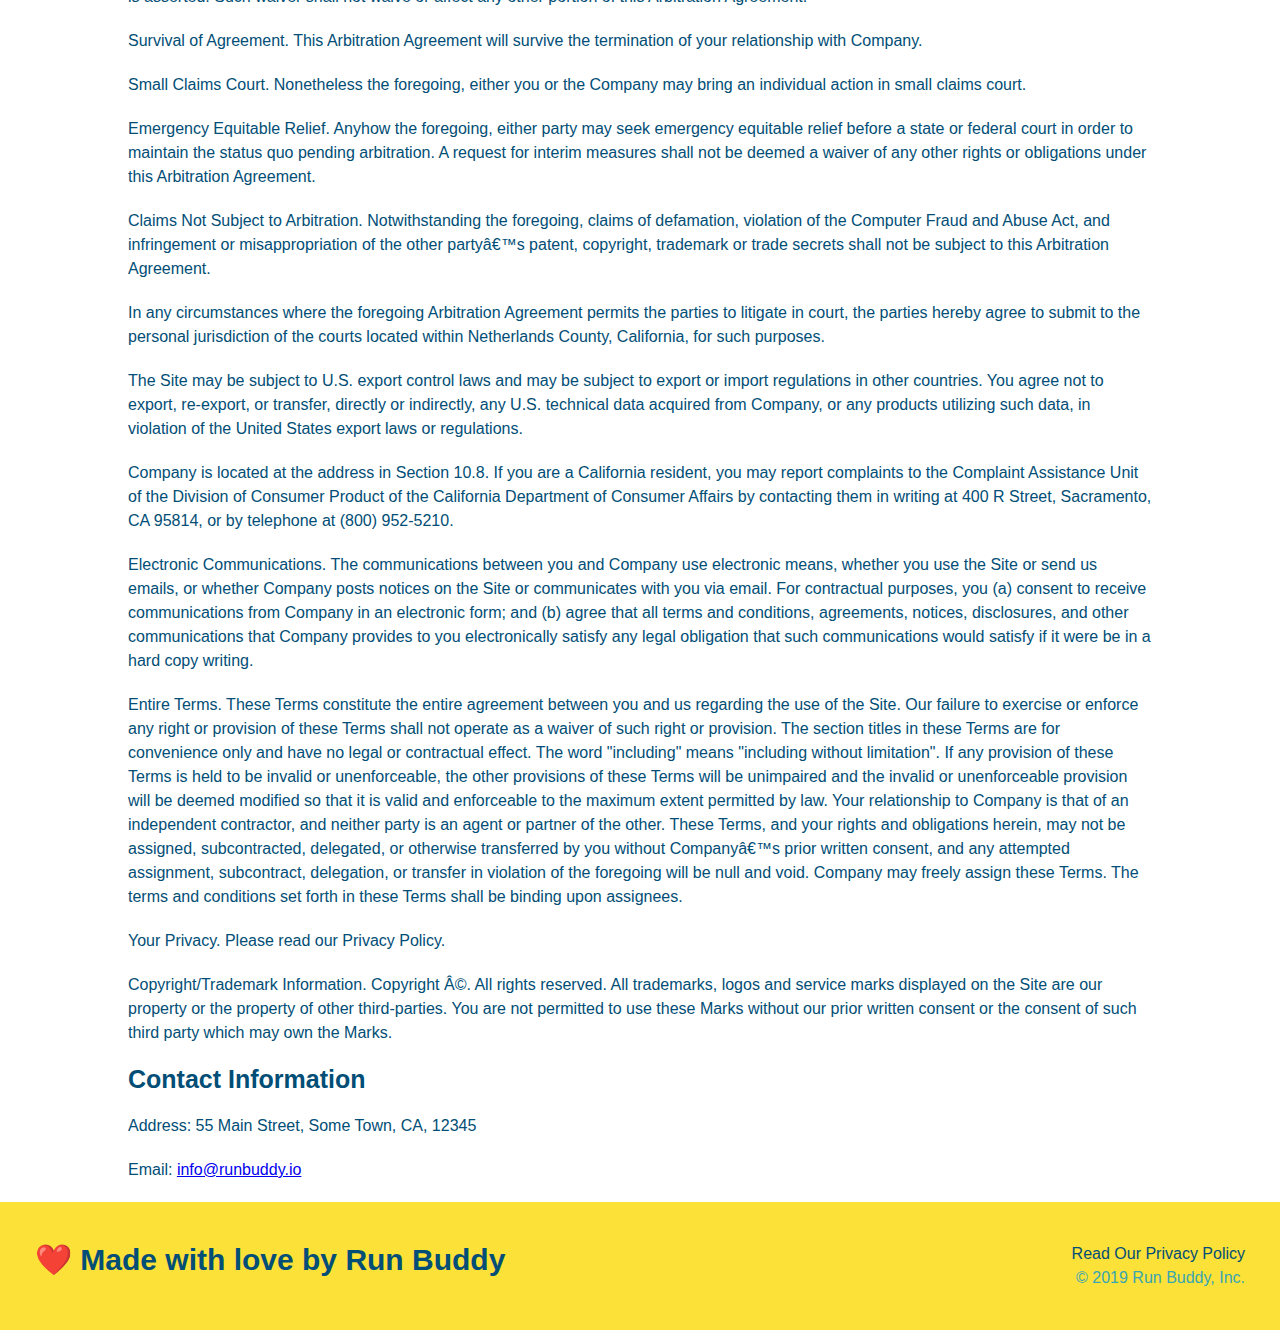
==== commit 486bcb35: "added media query elements to index.html, privacy-policy, and styles sheet" ====
--- a/privacy-policy.html
+++ b/privacy-policy.html
@@ -5,12 +5,13 @@
         <title>Privacy Policy - Run Buddy</title>
         <link rel="stylesheet" href="./assets/css/style.css" />
         <link rel="stylesheet" href="./assets/css/secondary-styles.css" />
+        <meta name="viewport" content="width=device-width, initial-scale=1.0">
     </head>
     <body>
         <!-- navigation -->
     <header>
         <h1>
-            <a href="/">RUN BUDDY</a>
+            <a href="https://christopherlawn.github.io/run-buddy/">RUN BUDDY</a>
         </h1>
         <nav>
             <!-- Unordoered list element -->
--- a/assets/css/style.css
+++ b/assets/css/style.css
@@ -5,15 +5,39 @@
 }
 
 body {
-    /* more on this crazy alphanumerical value in a minute! */
     color: #39a6b2;
     font-family: Helvetica, Arial, sans-serif;
 }
 
-/* apply styles to <header> */
+section {
+    padding: 60px;
+}
+
+.section-title {
+    font-size: 48px;
+    color: #024e76;
+    border-bottom: 3px solid;
+    padding-bottom: 20px;
+    text-align: center;
+    margin: 0 auto 35px auto;
+    width: 50%;
+}
+
+.primary-border {
+    border-color: #fce138;
+}
+
+.secondary-border {
+    border-color: #39a6b2;
+}
+
+/* Header Style Start */
 header {
     padding: 20px 35px;
     background-color: #39a6b2;
+    display: flex;
+    justify-content: space-between;
+    flex-wrap: wrap;
 }
 
 header h1 {
@@ -21,7 +45,6 @@
     font-size: 36px;
     color: #fce138;
     margin: 0;
-    display: inline;
 }
 header a {
     text-decoration: none;
@@ -29,69 +52,60 @@
 }
 
 header nav {
-    float: right;
     margin: 7px 0;
 }
 
-header nav ul li {
-    display: inline;
+header nav ul {
+    display: flex;
+    flex-wrap: wrap;
+    justify-content: space-between;
+    align-items: center;
+    list-style: none;
 }
 
 header nav ul li a {
-    margin: 0 30px;
+    padding: 10px 15px;
     font-weight: lighter;
-    font-size: 22px;
-}
-
-footer {
-    background: #fce138;
-    width: 100%;
-    padding: 40px 35px;
-}
-
-footer h2 {
-    display: inline;
-    color: #024e76;
-    font-size: 30px;
-    margin: 0;
-}
-
-footer div {
-    float: right;
-    line-height: 1.5;
-    text-align: right;
-}
-
-footer a {
-    color: #024e76;
-}
-
-section {
-    padding: 60px;
-}
+    font-size: 1.55vw;
+}
+/* Header Style End */
 
 /* Hero Style Start */
 .hero {
     background-image: url("../images/hero-bg.jpg");
-    height: 600px;
     background-size: cover;
     background-position: center;
-    position: relative;
+    display: flex;
+    justify-content: center;
+    flex-wrap: wrap;
+    align-items: flex-start;
 }
 /* Hero Style End */
 
-/*Hero-Form Style Start */
+/* Hero-Form Style Start */
 .hero-form {
     border: 3px solid #024e76;
     background-color: #fce138;
     padding: 20px;
-    width: 500px;
-    color: #024e76;
-    position: absolute;
-    bottom: 120px;
-    right: 140px;
+    color: #024e76;
+    width: 40%;
+    margin: 3.5%;
   }
-/*Hero-Form Style End */
+
+.hero-cta {
+    width: 35%;
+    text-align: right;
+    margin: 3.5%;
+    color: #fff;
+    font-size: 18px;
+    line-height: 1.2;
+}
+
+.hero-cta h2 {
+    font-style: italic;
+    font-size: 55px;
+    color: #fce138;
+}
 
 .hero-form h3 {
     font-size: 24px;
@@ -100,6 +114,10 @@
 
 .hero-form p {
     margin: 5px 0 15px 0;
+}
+
+.hero-form label {
+    margin: 0 5px;
 }
 
 .form-input {
@@ -112,10 +130,6 @@
     margin-bottom: 15px;
 }
 
-.hero-form label {
-    margin: 0 5px;
-}
-
 .hero-form button {
     color: #fce138;
     background-color: #024e76;
@@ -123,10 +137,9 @@
     padding: 10px 20px;
     font-size: 16px;
 }
-
-.intro {
-    text-align: center;
-}
+/* Hero-Form Style End */
+
+/* Intro Section Style Start */
 
 .intro p {
     line-height: 1.7;
@@ -134,105 +147,104 @@
     width: 80%;
     font-size: 20px;
     margin: 0 auto;
+    text-align: center;
 }
 
 .steps {
-    text-align: center;
     background: #fce138;
 }
 
-.steps div {
-    margin-bottom: 80px;
-}
-
-.steps img {
-    width: 15%;
-    margin: 10px 0;
-}
-
-.steps h3 {
+.step {
+    margin: 50px auto;
+    padding-bottom: 50px;
+    width: 80%;
+    border-bottom: 1px solid #39a6b2;
+    display: flex;
+    flex-wrap: wrap;
+    align-items: center;
+    justify-content: space-between;
+}
+
+.step h3 {
     color: #024e76;
     font-size: 46px;
-    margin-top: 10px;
-}
-
-.steps p {
+    flex: 1 30%;
+}
+
+.step-info {
+    flex: 2 70%;
+    display: flex;
+    flex-wrap: wrap;
+    align-items: center;
+}
+
+.step-img {
+    flex: 1 12%;
+    margin-right: 20px;
+}
+
+.step-img img {
+    max-width: 100%;
+}
+
+.step-text {
+    flex: 12;
+}
+
+.step-text p {
     color: #39a6b2;
-    font-size: 23px;
-}
-
-.steps span {
-    font-size: 38px;
-}
-
-.section-title {
-    font-size: 55px;
-    color: #024e76;
-    margin-bottom: 35px;
-    padding: 0 100px 20px 100px;
-    display: inline-block;
-    border-bottom: 3px solid;
-}
-
-.primary-border {
-    border-color: #fce138;
-}
-
-.secondary-border {
-    border-color: #39a6b2;
-}
+    font-size: 18px;
+}
+
+.step-text h4 {
+    font-size: 26px;
+    line-height: 1.5;
+    color: #024e76;
+}
+/* Intro Section Style end */
 
 /*Trainer Section Style Start */
 .trainers {
-    text-align: center;
+    width: 100%;
+    margin: 0 auto;
+    display: flex;
+    flex-wrap: wrap;
+    justify-content: space-around;
 }
 
 .trainer {
-    width: 900px;
-    margin: 0 auto 30px auto;
+    margin: 20px;
     background: #024e76;
     color: #fce138;
-    overflow: auto;
+    flex: 1;
 }
 
 .trainer img {
-    width: 35%;
-    float: left;
+    width: 100%;
 }
 
 .trainer-bio {
-    padding: 35px;
-    float: left;
-    width: 65%;
+    padding: 25px;
+    line-height: 1.3;
 }
 
 .trainer-bio h3 {
-    font-size: 32px;
-    margin-bottom: 8px;
+    font-size: 28px;
 }
 
 .trainer-bio h4 {
     font-weight: lighter;
-    font-size: 26px;
-    margin-bottom: 25px;
+    font-size: 22px;
+    margin-bottom: 15px;
 }
 
 .trainer-bio p {
     font-size: 17px;
-    line-height: 1.3;
-}
-
-.text-left {
-    text-align: left;
-}
-
-.text-right {
-    text-align: right;
-}
+}
+/*Trainer Section Style End */
 
 /* Reach Out Section Style Start */
 .contact {
-    text-align: center;
     background: #024e76;
 }
 
@@ -240,17 +252,22 @@
     color: #fce138;
 }
 
+.contact-info {
+    display: flex;
+    justify-content: space-between;
+    flex-wrap: wrap;
+}
+
+.contact-info > * {
+    flex: 1;
+    margin: 15px;
+}
+
 .contact-info iframe {
-    width: 400px;
     height: 400px;
 }
 
 .contact-info div {
-    width: 410px;
-    display: inline-block;
-    vertical-align: top;
-    text-align: left;
-    margin: 30px 0 0 60px;
     color: white;
 }
 
@@ -262,11 +279,85 @@
 .contact-info p, .contact-info address {
     margin: 20px 0;
     line-height: 1.5;
-    font-size: 20px;
+    font-size: 16px;
     font-style: normal;
 }
 
 .contact-info a {
     color: #fce138;
 }
-/* Reach Out Section Style End */+
+.contact-form input, .contact-form textarea {
+    border: 1px solid #024e76;
+    display: block;
+    padding: 7px 15px;
+    font-size: 16px;
+    color: #024e76;
+    width: 100%;
+    margin-bottom: 15px;
+    margin-top: 5px;
+}
+
+.contact-form button {
+    width: 100%;
+    border: none;
+    background: #fce138;
+    color: #024e76;
+    text-align: center;
+    padding: 15px 0;
+    font-size: 16px;
+}
+/* Reach Out Section Style End */
+
+/* Footer Style Start */
+footer {
+    background: #fce138;
+    width: 100%;
+    padding: 40px 35px;
+    display: flex;
+    justify-content: space-between;
+    flex-wrap: wrap;
+}
+
+footer h2 {
+    color: #024e76;
+    font-size: 30px;
+    margin: 0;
+}
+
+footer div {
+    line-height: 1.5;
+    text-align: right;
+}
+
+footer a {
+    color: #024e76;
+}
+/* Footer Style End */
+
+.text-left {
+    text-align: left;
+}
+
+.text-right {
+    text-align: right;
+}
+
+.flex-row {
+    display: flex;
+}
+
+/* MEDIA QUERY FOR SMALLER DESKTOP SCREENS AND SMALLER */
+@media screen and (max-width: 980px) {
+
+}
+
+/* MEDIA QUERY FOR TABLETS AND SMALLER */
+@media screen and (max-width: 768px) {
+
+}
+
+/* MEDIA QUERY FOR MOBILE PHONES AND SMALLER */
+@media screen and (max-width:575px) {
+
+}